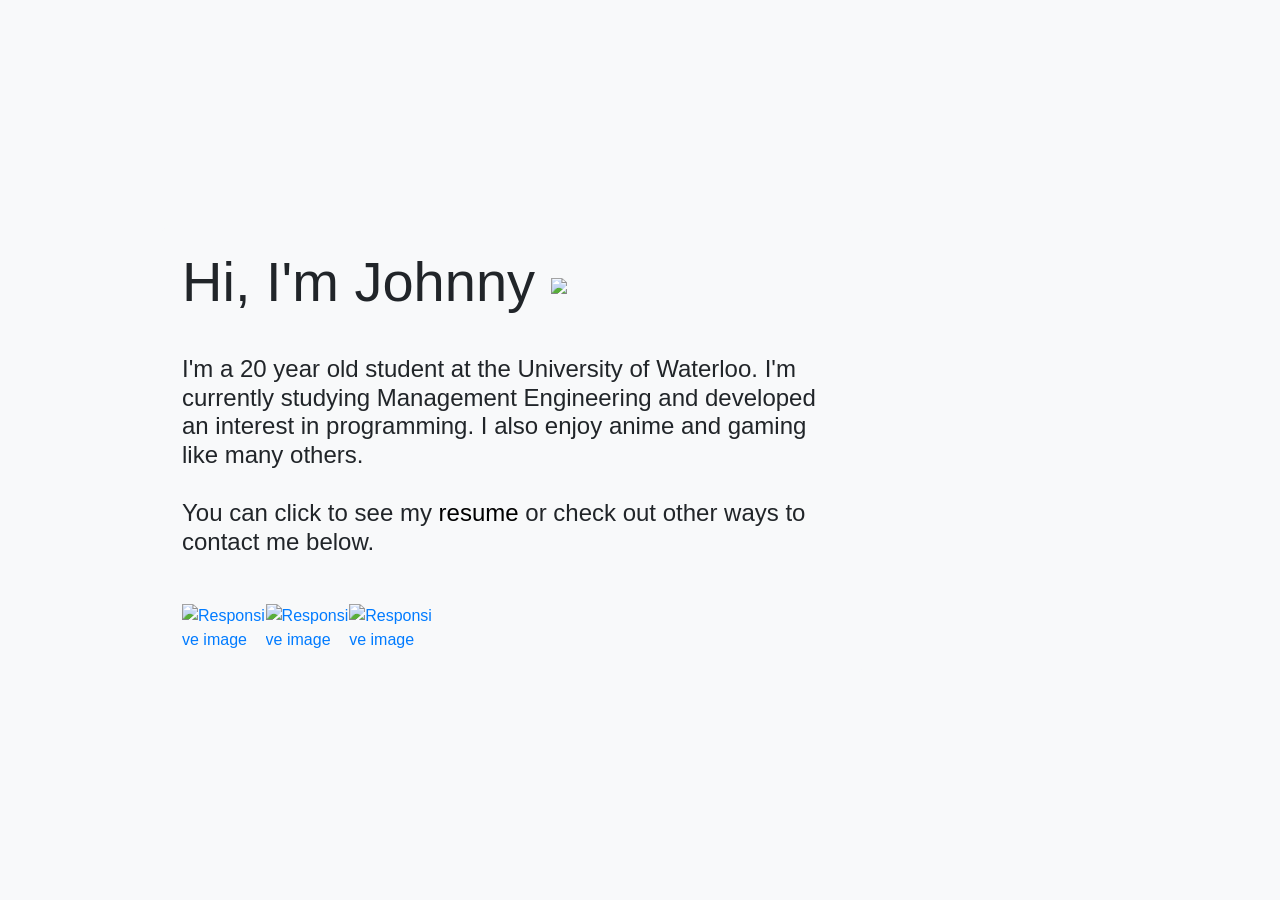
==== index.html @ 7c0fde58 "fixed wave emoji" ====
<!DOCTYPE html>
<html lang="en">
  <head>
    <meta charset="UTF-8" />
    <meta name="viewport" content="width=device-width, initial-scale=1.0" />
    <meta http-equiv="X-UA-Compatible" content="ie=edge" />
    <title>Johnny Cao</title>
    <link rel="stylesheet" href="style.css" />
    <link
      rel="stylesheet"
      href="https://cdn.jsdelivr.net/npm/bootstrap@4.0.0/dist/css/bootstrap.min.css"
      integrity="sha384-Gn5384xqQ1aoWXA+058RXPxPg6fy4IWvTNh0E263XmFcJlSAwiGgFAW/dAiS6JXm"
      crossorigin="anonymous"
    />
  </head>
  <style></style>

  <body class="d-flex justify-content-center bg-light align-items-center" style="height: 100vh; width: 80vw">
    <div class="card bg-light border-0" style="max-width: 700px">
      <div class="card-body display-4 font-weight-normal">
        Hi, I'm Johnny <span><img width="40px" src="https://upload.wikimedia.org/wikipedia/commons/thumb/7/70/Emoji_u1f44b.svg/2048px-Emoji_u1f44b.svg.png" /></span>
      </div>
      <div class="card-body h4 font-weight-light">
        I'm a 20 year old student at the <strong>University of Waterloo</strong>. I'm currently studying <strong>Management Engineering</strong> and developed an interest in programming. I also enjoy
        <strong>anime</strong> and <strong>gaming</strong> like many others.
        <br />
        <br />
        You can click to see my <a href="https://drive.google.com/file/d/1FH3E0Va0HW3mHYljZZodFV4Myj3f6uLS/view?usp=share_link" target="_blank"><strong style="color: black">resume</strong></a> or
        check out other ways to contact me below.
      </div>
      <div class="card-body d-flex w-25 justify-content-between">
        <a href="mailto:j253cao@uwaterloo.ca" target="_blank">
          <img class="img-fluid" alt="Responsive image" width="15px" src="https://www.svgrepo.com/show/16431/at-symbol.svg" />
        </a>
        <a href="https://www.linkedin.com/in/johnny-cao/" target="_blank">
          <img class="img-fluid" alt="Responsive image" width="15px" src="https://cdns.iconmonstr.com/wp-content/releases/preview/2012/240/iconmonstr-linkedin-3.png" />
        </a>
        <a href="https://github.com/j253cao" target="_blank">
          <img class="img-fluid" alt="Responsive image" width="15px" src="https://upload.wikimedia.org/wikipedia/commons/9/91/Octicons-mark-github.svg" />
        </a>
      </div>
    </div>
    <script src="index.js"></script>
    <script src="https://code.jquery.com/jquery-3.2.1.slim.min.js" integrity="sha384-KJ3o2DKtIkvYIK3UENzmM7KCkRr/rE9/Qpg6aAZGJwFDMVNA/GpGFF93hXpG5KkN" crossorigin="anonymous"></script>
    <script
      src="https://cdn.jsdelivr.net/npm/popper.js@1.12.9/dist/umd/popper.min.js"
      integrity="sha384-ApNbgh9B+Y1QKtv3Rn7W3mgPxhU9K/ScQsAP7hUibX39j7fakFPskvXusvfa0b4Q"
      crossorigin="anonymous"
    ></script>
    <script
      src="https://cdn.jsdelivr.net/npm/bootstrap@4.0.0/dist/js/bootstrap.min.js"
      integrity="sha384-JZR6Spejh4U02d8jOt6vLEHfe/JQGiRRSQQxSfFWpi1MquVdAyjUar5+76PVCmYl"
      crossorigin="anonymous"
    ></script>
  </body>
</html>
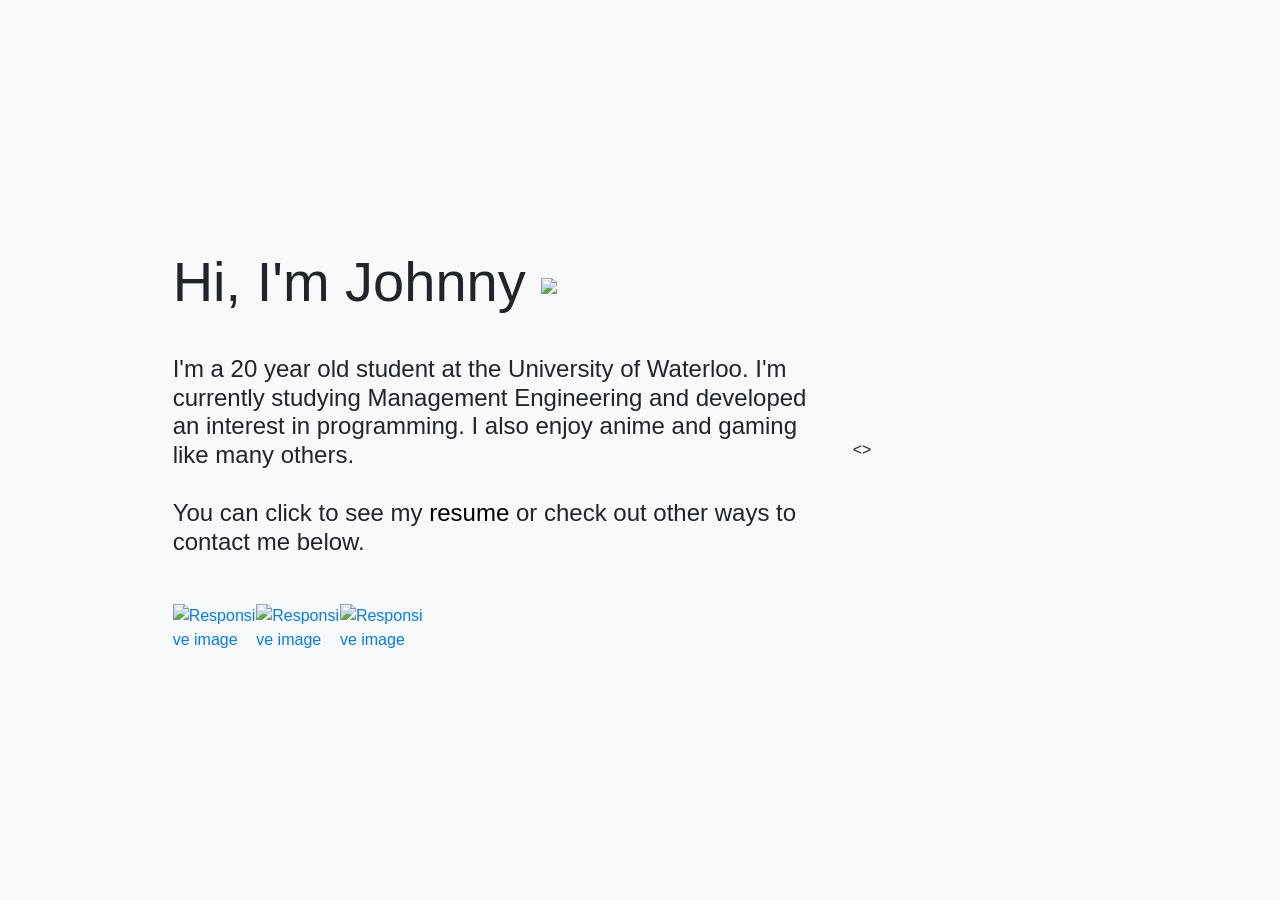
==== commit d16e69c9: "Update index.html" ====
--- a/index.html
+++ b/index.html
@@ -53,4 +53,5 @@
       crossorigin="anonymous"
     ></script>
   </body>
+  <></>
 </html>
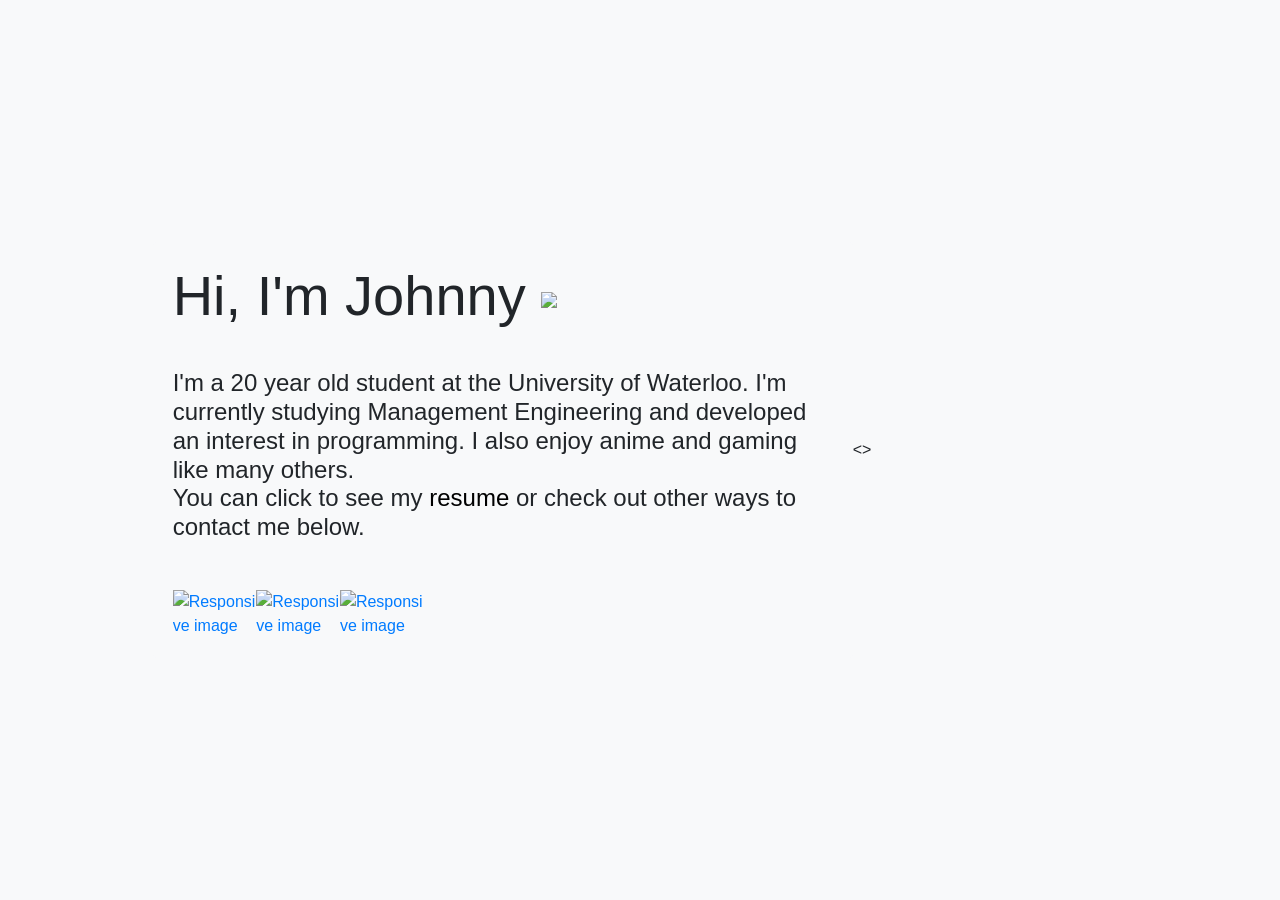
==== commit ca8f0b26: "Update index.html" ====
--- a/index.html
+++ b/index.html
@@ -24,8 +24,7 @@
         I'm a 20 year old student at the <strong>University of Waterloo</strong>. I'm currently studying <strong>Management Engineering</strong> and developed an interest in programming. I also enjoy
         <strong>anime</strong> and <strong>gaming</strong> like many others.
         <br />
-        <br />
-        You can click to see my <a href="https://drive.google.com/file/d/1FH3E0Va0HW3mHYljZZodFV4Myj3f6uLS/view?usp=share_link" target="_blank"><strong style="color: black">resume</strong></a> or
+        You can click to see my <a href="https://drive.google.com/file/d/1Iaup-VaKdX4b3hBfaF_kpvlcyFc-zbWG/view?usp=sharing" target="_blank"><strong style="color: black">resume</strong></a> or
         check out other ways to contact me below.
       </div>
       <div class="card-body d-flex w-25 justify-content-between">
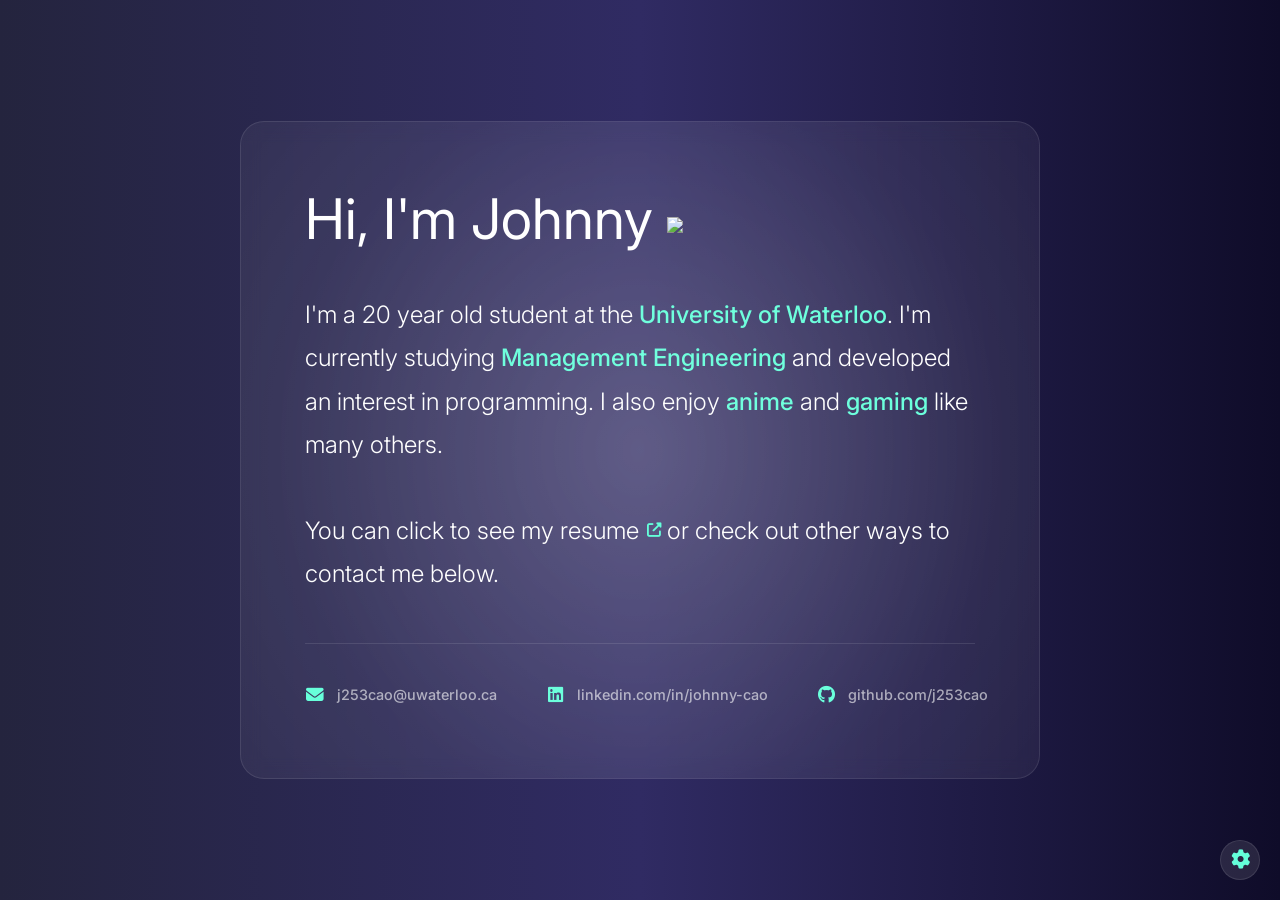
==== commit 4971062f: "Update website design and add admin functionality" ====
--- a/index.html
+++ b/index.html
@@ -12,35 +12,384 @@
       integrity="sha384-Gn5384xqQ1aoWXA+058RXPxPg6fy4IWvTNh0E263XmFcJlSAwiGgFAW/dAiS6JXm"
       crossorigin="anonymous"
     />
+    <link
+      href="https://fonts.googleapis.com/css2?family=Inter:wght@300;400;500;600&display=swap"
+      rel="stylesheet"
+    />
+    <link
+      rel="stylesheet"
+      href="https://cdnjs.cloudflare.com/ajax/libs/font-awesome/6.4.0/css/all.min.css"
+    />
   </head>
-  <style></style>
-
-  <body class="d-flex justify-content-center bg-light align-items-center" style="height: 100vh; width: 80vw">
-    <div class="card bg-light border-0" style="max-width: 700px">
-      <div class="card-body display-4 font-weight-normal">
-        Hi, I'm Johnny <span><img width="40px" src="https://upload.wikimedia.org/wikipedia/commons/thumb/7/70/Emoji_u1f44b.svg/2048px-Emoji_u1f44b.svg.png" /></span>
-      </div>
-      <div class="card-body h4 font-weight-light">
-        I'm a 20 year old student at the <strong>University of Waterloo</strong>. I'm currently studying <strong>Management Engineering</strong> and developed an interest in programming. I also enjoy
-        <strong>anime</strong> and <strong>gaming</strong> like many others.
-        <br />
-        You can click to see my <a href="https://drive.google.com/file/d/1Iaup-VaKdX4b3hBfaF_kpvlcyFc-zbWG/view?usp=sharing" target="_blank"><strong style="color: black">resume</strong></a> or
-        check out other ways to contact me below.
-      </div>
-      <div class="card-body d-flex w-25 justify-content-between">
-        <a href="mailto:j253cao@uwaterloo.ca" target="_blank">
-          <img class="img-fluid" alt="Responsive image" width="15px" src="https://www.svgrepo.com/show/16431/at-symbol.svg" />
-        </a>
-        <a href="https://www.linkedin.com/in/johnny-cao/" target="_blank">
-          <img class="img-fluid" alt="Responsive image" width="15px" src="https://cdns.iconmonstr.com/wp-content/releases/preview/2012/240/iconmonstr-linkedin-3.png" />
-        </a>
-        <a href="https://github.com/j253cao" target="_blank">
-          <img class="img-fluid" alt="Responsive image" width="15px" src="https://upload.wikimedia.org/wikipedia/commons/9/91/Octicons-mark-github.svg" />
-        </a>
+  <style>
+    body {
+      font-family: "Inter", sans-serif;
+      background: #0f0c29;
+      background: linear-gradient(to right, #24243e, #302b63, #0f0c29);
+      min-height: 100vh;
+      color: #fff;
+    }
+
+    .content-wrapper {
+      position: relative;
+      z-index: 1;
+    }
+
+    .content-wrapper::before {
+      content: "";
+      position: absolute;
+      top: 0;
+      left: 0;
+      right: 0;
+      bottom: 0;
+      background: radial-gradient(
+        circle at center,
+        rgba(255, 255, 255, 0.1) 0%,
+        rgba(255, 255, 255, 0) 70%
+      );
+      z-index: -1;
+    }
+
+    .main-content {
+      background: rgba(255, 255, 255, 0.05);
+      backdrop-filter: blur(10px);
+      border: 1px solid rgba(255, 255, 255, 0.1);
+      border-radius: 24px;
+      padding: 4rem;
+      position: relative;
+      overflow: hidden;
+      min-width: 800px;
+    }
+
+    .main-content::before {
+      content: "";
+      position: absolute;
+      top: -50%;
+      left: -50%;
+      width: 200%;
+      height: 200%;
+      background: radial-gradient(
+        circle at center,
+        rgba(255, 255, 255, 0.1) 0%,
+        rgba(255, 255, 255, 0) 50%
+      );
+      animation: rotate 20s linear infinite;
+    }
+
+    @keyframes rotate {
+      from {
+        transform: rotate(0deg);
+      }
+      to {
+        transform: rotate(360deg);
+      }
+    }
+
+    .wave-emoji {
+      animation: wave 2.5s infinite;
+      display: inline-block;
+      transform-origin: 70% 70%;
+    }
+
+    @keyframes wave {
+      0% {
+        transform: rotate(0deg);
+      }
+      10% {
+        transform: rotate(14deg);
+      }
+      20% {
+        transform: rotate(-8deg);
+      }
+      30% {
+        transform: rotate(14deg);
+      }
+      40% {
+        transform: rotate(-4deg);
+      }
+      50% {
+        transform: rotate(10deg);
+      }
+      60% {
+        transform: rotate(0deg);
+      }
+      100% {
+        transform: rotate(0deg);
+      }
+    }
+
+    .resume-link {
+      transition: all 0.3s ease;
+      text-decoration: none;
+      color: #fff;
+      position: relative;
+      display: inline-flex;
+      align-items: center;
+      gap: 0.5rem;
+    }
+
+    .resume-link i {
+      font-size: 0.9rem;
+      color: #64ffda;
+      transition: all 0.3s ease;
+    }
+
+    .resume-link:hover i {
+      transform: translateX(4px);
+    }
+
+    .greeting {
+      margin-bottom: 2.5rem;
+    }
+
+    .bio {
+      margin-bottom: 3rem;
+      line-height: 1.8;
+    }
+
+    .social-links {
+      display: flex;
+      flex-direction: row;
+      justify-content: flex-start;
+      gap: 3rem;
+      margin-top: 3rem;
+      padding-top: 2rem;
+      border-top: 1px solid rgba(255, 255, 255, 0.1);
+      flex-wrap: nowrap;
+    }
+
+    .social-link {
+      color: rgba(255, 255, 255, 0.6);
+      text-decoration: none;
+      font-size: 0.9rem;
+      font-weight: 500;
+      transition: all 0.3s ease;
+      display: flex;
+      align-items: center;
+      gap: 0.75rem;
+      padding: 0.5rem 0;
+      white-space: nowrap;
+      min-width: fit-content;
+    }
+
+    .social-link i {
+      font-size: 1.1rem;
+      color: #64ffda;
+      transition: all 0.3s ease;
+      width: 20px;
+      text-align: center;
+    }
+
+    .social-link:hover {
+      color: #fff;
+      transform: translateX(4px);
+    }
+
+    .social-link:hover i {
+      color: #fff;
+      transform: scale(1.1);
+    }
+
+    .highlight {
+      color: #64ffda;
+      font-weight: 500;
+    }
+
+    .admin-panel {
+      position: fixed;
+      bottom: 20px;
+      right: 20px;
+      background: rgba(255, 255, 255, 0.1);
+      padding: 1rem;
+      border-radius: 8px;
+      backdrop-filter: blur(10px);
+      border: 1px solid rgba(255, 255, 255, 0.1);
+      display: none;
+    }
+
+    .admin-panel.show {
+      display: block;
+    }
+
+    .admin-input {
+      background: rgba(255, 255, 255, 0.05);
+      border: 1px solid rgba(255, 255, 255, 0.1);
+      color: #fff;
+      padding: 0.5rem;
+      border-radius: 4px;
+      width: 100%;
+      margin-bottom: 0.5rem;
+    }
+
+    .admin-input:focus {
+      outline: none;
+      border-color: #64ffda;
+    }
+
+    .admin-button {
+      background: #64ffda;
+      color: #0f0c29;
+      border: none;
+      padding: 0.5rem 1rem;
+      border-radius: 4px;
+      cursor: pointer;
+      font-weight: 500;
+      transition: all 0.3s ease;
+    }
+
+    .admin-button:hover {
+      background: #fff;
+    }
+
+    .admin-toggle {
+      position: fixed;
+      bottom: 20px;
+      right: 20px;
+      width: 40px;
+      height: 40px;
+      background: rgba(255, 255, 255, 0.1);
+      border-radius: 50%;
+      display: flex;
+      align-items: center;
+      justify-content: center;
+      cursor: pointer;
+      transition: all 0.3s ease;
+      border: 1px solid rgba(255, 255, 255, 0.1);
+    }
+
+    .admin-toggle:hover {
+      background: rgba(255, 255, 255, 0.2);
+    }
+
+    .admin-toggle i {
+      color: #64ffda;
+      font-size: 1.2rem;
+    }
+  </style>
+
+  <body class="d-flex justify-content-center align-items-center p-4">
+    <div class="content-wrapper">
+      <div class="main-content" style="max-width: 700px; width: 100%">
+        <div class="greeting display-4 font-weight-normal">
+          Hi, I'm Johnny
+          <span class="wave-emoji">
+            <img
+              width="40px"
+              src="https://upload.wikimedia.org/wikipedia/commons/thumb/7/70/Emoji_u1f44b.svg/2048px-Emoji_u1f44b.svg.png"
+            />
+          </span>
+        </div>
+        <div class="bio h4 font-weight-light">
+          I'm a 20 year old student at the
+          <span class="highlight">University of Waterloo</span>. I'm currently
+          studying <span class="highlight">Management Engineering</span> and
+          developed an interest in programming. I also enjoy
+          <span class="highlight">anime</span> and
+          <span class="highlight">gaming</span> like many others. <br /><br />
+          You can click to see my
+          <a
+            href="https://drive.google.com/file/d/1F6GT85c7GfHXeBYE-aKOcg4Lb8ZKoFqB/view?usp=sharing"
+            target="_blank"
+            class="resume-link"
+          >
+            resume <i class="fas fa-external-link-alt"></i>
+          </a>
+          or check out other ways to contact me below.
+        </div>
+        <div class="social-links">
+          <a
+            href="mailto:j253cao@uwaterloo.ca"
+            target="_blank"
+            class="social-link"
+          >
+            <i class="fas fa-envelope"></i>
+            j253cao@uwaterloo.ca
+          </a>
+          <a
+            href="https://www.linkedin.com/in/johnny-cao/"
+            target="_blank"
+            class="social-link"
+          >
+            <i class="fab fa-linkedin"></i>
+            linkedin.com/in/johnny-cao
+          </a>
+          <a
+            href="https://github.com/j253cao"
+            target="_blank"
+            class="social-link"
+          >
+            <i class="fab fa-github"></i>
+            github.com/j253cao
+          </a>
+        </div>
       </div>
     </div>
+
+    <!-- Admin Panel -->
+    <div class="admin-toggle" onclick="toggleAdminPanel()">
+      <i class="fas fa-cog"></i>
+    </div>
+    <div class="admin-panel" id="adminPanel">
+      <input
+        type="password"
+        id="adminPassword"
+        class="admin-input"
+        placeholder="Enter password"
+      />
+      <input
+        type="text"
+        id="newResumeLink"
+        class="admin-input"
+        placeholder="New resume link"
+        style="display: none"
+      />
+      <button class="admin-button" onclick="handleAdminAction()">Submit</button>
+    </div>
+
+    <!-- Load configuration -->
+    <script src="config.js"></script>
+    <script>
+      let isAuthenticated = false;
+
+      function toggleAdminPanel() {
+        const panel = document.getElementById("adminPanel");
+        panel.classList.toggle("show");
+        if (!panel.classList.contains("show")) {
+          isAuthenticated = false;
+          document.getElementById("newResumeLink").style.display = "none";
+          document.getElementById("adminPassword").style.display = "block";
+        }
+      }
+
+      function handleAdminAction() {
+        if (!isAuthenticated) {
+          const password = document.getElementById("adminPassword").value;
+          if (password === config.ADMIN_PASSWORD) {
+            isAuthenticated = true;
+            document.getElementById("adminPassword").style.display = "none";
+            document.getElementById("newResumeLink").style.display = "block";
+            document.getElementById("newResumeLink").value = "";
+          } else {
+            alert("Incorrect password");
+          }
+        } else {
+          const newLink = document.getElementById("newResumeLink").value;
+          if (newLink) {
+            const resumeLink = document.querySelector(".resume-link");
+            resumeLink.href = newLink;
+            alert("Resume link updated successfully!");
+            toggleAdminPanel();
+          }
+        }
+      }
+    </script>
+
     <script src="index.js"></script>
-    <script src="https://code.jquery.com/jquery-3.2.1.slim.min.js" integrity="sha384-KJ3o2DKtIkvYIK3UENzmM7KCkRr/rE9/Qpg6aAZGJwFDMVNA/GpGFF93hXpG5KkN" crossorigin="anonymous"></script>
+    <script
+      src="https://code.jquery.com/jquery-3.2.1.slim.min.js"
+      integrity="sha384-KJ3o2DKtIkvYIK3UENzmM7KCkRr/rE9/Qpg6aAZGJwFDMVNA/GpGFF93hXpG5KkN"
+      crossorigin="anonymous"
+    ></script>
     <script
       src="https://cdn.jsdelivr.net/npm/popper.js@1.12.9/dist/umd/popper.min.js"
       integrity="sha384-ApNbgh9B+Y1QKtv3Rn7W3mgPxhU9K/ScQsAP7hUibX39j7fakFPskvXusvfa0b4Q"
@@ -52,5 +401,4 @@
       crossorigin="anonymous"
     ></script>
   </body>
-  <></>
 </html>
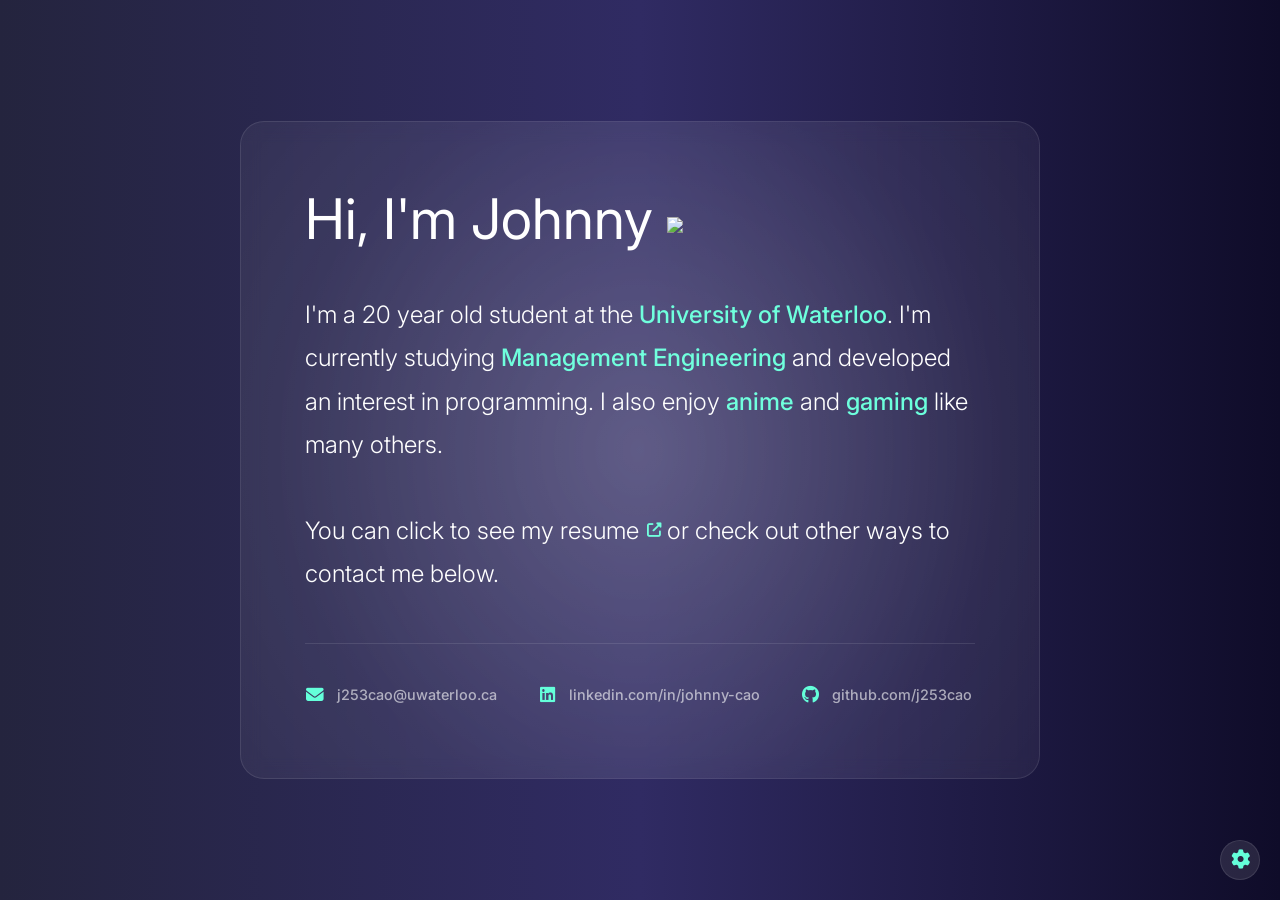
==== commit fb2fefbd: "fix links" ====
--- a/index.html
+++ b/index.html
@@ -74,6 +74,7 @@
         rgba(255, 255, 255, 0) 50%
       );
       animation: rotate 20s linear infinite;
+      z-index: 1;
     }
 
     @keyframes rotate {
@@ -151,11 +152,12 @@
       display: flex;
       flex-direction: row;
       justify-content: flex-start;
-      gap: 3rem;
+      gap: 2.5rem;
       margin-top: 3rem;
       padding-top: 2rem;
       border-top: 1px solid rgba(255, 255, 255, 0.1);
-      flex-wrap: nowrap;
+      position: relative;
+      z-index: 2;
     }
 
     .social-link {
@@ -164,12 +166,14 @@
       font-size: 0.9rem;
       font-weight: 500;
       transition: all 0.3s ease;
-      display: flex;
+      display: inline-flex;
       align-items: center;
       gap: 0.75rem;
       padding: 0.5rem 0;
       white-space: nowrap;
-      min-width: fit-content;
+      cursor: pointer;
+      position: relative;
+      z-index: 2;
     }
 
     .social-link i {
@@ -178,6 +182,8 @@
       transition: all 0.3s ease;
       width: 20px;
       text-align: center;
+      position: relative;
+      z-index: 2;
     }
 
     .social-link:hover {
@@ -301,6 +307,7 @@
             href="mailto:j253cao@uwaterloo.ca"
             target="_blank"
             class="social-link"
+            style="pointer-events: auto"
           >
             <i class="fas fa-envelope"></i>
             j253cao@uwaterloo.ca
@@ -309,6 +316,7 @@
             href="https://www.linkedin.com/in/johnny-cao/"
             target="_blank"
             class="social-link"
+            style="pointer-events: auto"
           >
             <i class="fab fa-linkedin"></i>
             linkedin.com/in/johnny-cao
@@ -317,6 +325,7 @@
             href="https://github.com/j253cao"
             target="_blank"
             class="social-link"
+            style="pointer-events: auto"
           >
             <i class="fab fa-github"></i>
             github.com/j253cao
